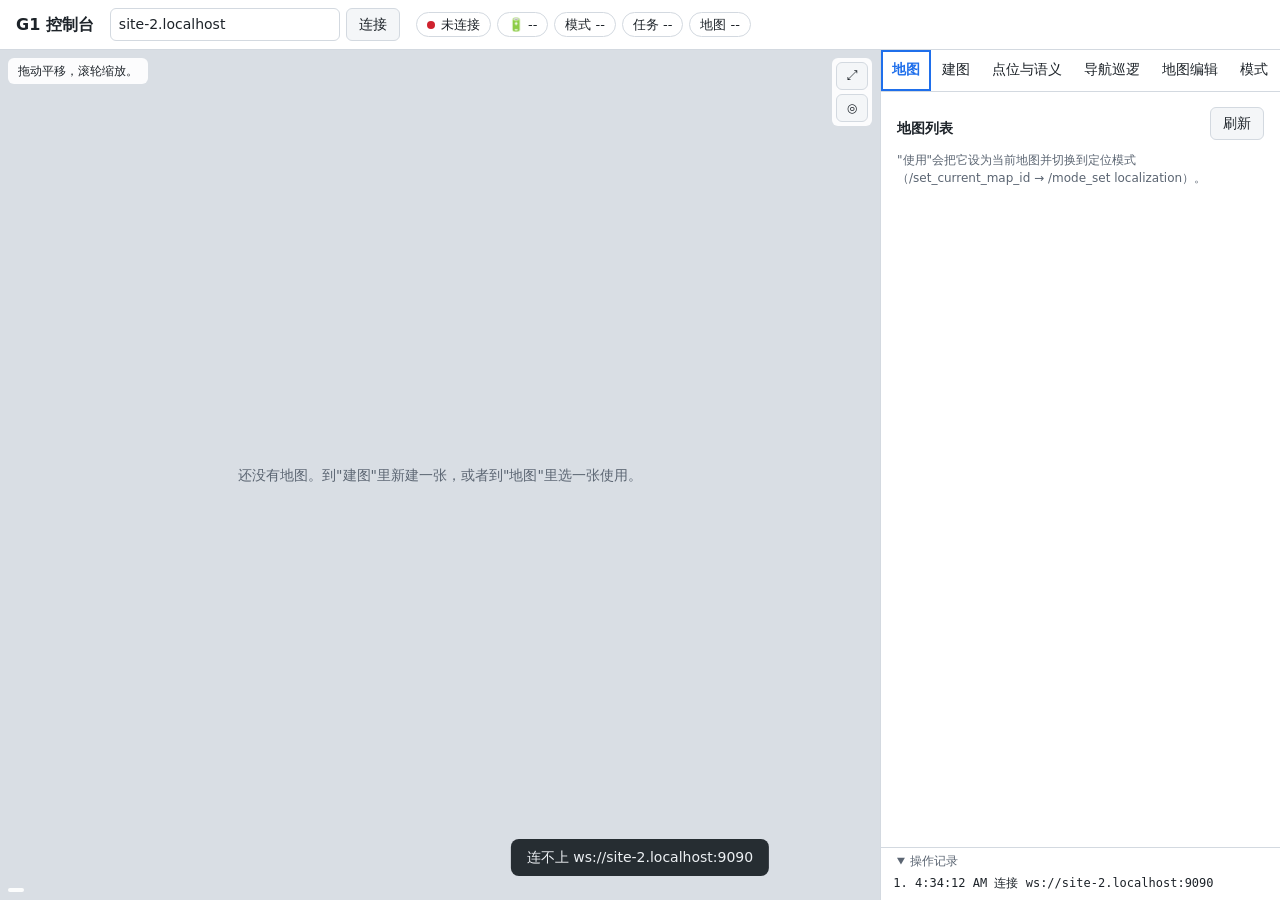
==== g1_web/www/index.html @ 49b6e41a "first commit" ====
<!doctype html>
<html lang="zh-CN">
<head>
<meta charset="utf-8">
<meta name="viewport" content="width=device-width, initial-scale=1">
<title>G1 控制台</title>
<link rel="stylesheet" href="style.css?v=3">
</head>
<body>
<header id="topbar">
  <strong class="brand">G1 控制台</strong>
  <form id="connForm" class="conn">
    <label for="host" class="sr">机器人地址</label>
    <input id="host" placeholder="机器人 IP，例如 192.168.128.146" autocomplete="off">
    <button id="btnConnect" type="submit">连接</button>
  </form>
  <div class="status">
    <span class="pill" id="stConn"><i class="dot"></i><span>未连接</span></span>
    <span class="pill" title="电量">🔋 <span id="stBattery">--</span></span>
    <span class="pill" title="SLAM 状态 + 控制模式">模式 <span id="stMode">--</span></span>
    <span class="pill" title="/task_status">任务 <span id="stTask">--</span></span>
    <span class="pill" title="当前地图">地图 <span id="stMap">--</span></span>
  </div>
</header>

<main>
  <section id="mapArea">
    <canvas id="map"></canvas>
    <div id="mapHint" class="overlay hint"></div>
    <div id="mapCoord" class="overlay coord"></div>
    <div class="overlay zoom">
      <button id="btnFit" title="适应窗口">⤢</button>
      <button id="btnCenterRobot" title="居中到机器人">◎</button>
    </div>
    <div id="mapEmpty" class="empty">还没有地图。到"建图"里新建一张，或者到"地图"里选一张使用。</div>
  </section>

  <aside id="panel">
    <nav id="tabs" role="tablist">
      <button data-tab="maps" class="active">地图</button>
      <button data-tab="mapping">建图</button>
      <button data-tab="points">点位与语义</button>
      <button data-tab="nav">导航巡逻</button>
      <button data-tab="edit">地图编辑</button>
      <button data-tab="mode">模式</button>
    </nav>

    <!-- 地图管理 -->
    <section class="tab" id="tab-maps">
      <div class="row between"><h2>地图列表</h2><button id="btnMapsRefresh">刷新</button></div>
      <p class="note">"使用"会把它设为当前地图并切换到定位模式（/set_current_map_id → /mode_set localization）。</p>
      <ul id="mapList" class="list"></ul>
    </section>

    <!-- 建图 -->
    <section class="tab" id="tab-mapping" hidden>
      <h2>建图</h2>
      <p class="note"><b>开始建图</b>：从空白开始建一张新地图（G1D 会清空机器人上的实时地图，清空前自动备份；要点两次确认）。<br>
        <b>继续建图</b>：在当前使用的地图上接着建（/mode_set continue_mapping；G1D 支持，G1 后端暂不支持）。<br>
        建图时地图实时显示在左边（/map_base64）。</p>
      <div class="row wrap">
        <button id="btnMapStart" class="primary">开始建图</button>
        <button id="btnMapContinue">继续建图</button>
        <button id="btnMapCancel">取消建图（不保存）</button>
      </div>
      <label for="mapName">地图名称</label>
      <div class="row">
        <input id="mapName" placeholder="例如：一楼办公室">
        <button id="btnMapSave" class="primary">保存地图</button>
      </div>
      <p id="mappingInfo" class="note"></p>
    </section>

    <!-- 点位与语义 -->
    <section class="tab" id="tab-points" hidden>
      <h2>点位</h2>
      <p class="note">在地图空地上<b>按住鼠标、朝机器人到达后要面对的方向拖一下再松开</b>新建点位；点选圆点可编辑，拖动圆点可移动。</p>
      <div class="row"><button id="btnPointHere">在机器人当前位置新建</button></div>
      <form id="pointForm" hidden>
        <h3 id="pointFormTitle">新点位</h3>
        <label for="pName">名称</label>
        <input id="pName" placeholder="例如：茶水间" required>
        <label for="pDesc">描述（语义搜索用，写成人会怎么说）</label>
        <textarea id="pDesc" rows="2" placeholder="例如：有饮水机和咖啡机，可以接水、喝水、泡茶"></textarea>
        <div class="grid3">
          <div><label for="pX">x（米）</label><input id="pX" type="number" step="any"></div>
          <div><label for="pY">y（米）</label><input id="pY" type="number" step="any"></div>
          <div><label for="pYaw">朝向（度）</label><input id="pYaw" type="number" step="any"></div>
        </div>
        <p id="pWarn" class="warn"></p>
        <div class="row wrap">
          <button id="btnPointSave" type="submit" class="primary">保存</button>
          <button id="btnPointGo" type="button">导航到这里</button>
          <button id="btnPointDelete" type="button" class="danger">删除</button>
          <button id="btnPointCancel" type="button">取消</button>
        </div>
      </form>
      <ul id="pointList" class="list compact"></ul>

      <h2>语义地图</h2>
      <p class="note">说一句话，找到最相关的点位（名称 + 描述）。点位改动后会自动重建。</p>
      <div class="row">
        <input id="semQuery" placeholder="例如：我想喝水">
        <button id="btnSemSearch">搜索</button>
        <button id="btnSemGo" class="primary">去那里</button>
      </div>
      <div id="semResult" class="result"></div>
      <div class="row"><button id="btnSemRebuild" class="subtle">手动重建语义库</button></div>

      <h3>调试记录</h3>
      <p class="note">所有来源（网页、服务调用、ASR 话题）的每一次请求。原文按收到的样子显示，看不见的字符用
        <span class="inv">黄底</span> 标出来：原文就不对是发送方的问题；原文没问题但得分低或匹配错，是点位描述或阈值的问题。</p>
      <div class="row">
        <input id="semAsrText" placeholder="模拟 ASR：往 /semantic_map/text_in 发一句">
        <button id="btnSemAsr">发送</button>
      </div>
      <div class="row">
        <label class="check"><input type="checkbox" id="semDebugIssues"> 只看有问题的</label>
        <button id="btnSemDebugRefresh" class="subtle">刷新</button>
      </div>
      <ul id="semDebug" class="list debug"></ul>
    </section>

    <!-- 导航巡逻 -->
    <section class="tab" id="tab-nav" hidden>
      <h2>任务控制</h2>
      <p class="note">当前任务：<b id="navTask">--</b></p>
      <div class="row">
        <button id="btnPause">暂停</button>
        <button id="btnResume">继续</button>
        <button id="btnCancel" class="danger">取消</button>
      </div>
      <h2>单点导航</h2>
      <div class="row">
        <label for="navPoint" class="sr">目标点位</label>
        <select id="navPoint"></select>
        <button id="btnNavGo" class="primary">导航</button>
      </div>
      <h2>巡逻</h2>
      <p class="note">按勾选顺序依次经过，走完一圈回到第一个点继续（/patrol_path）。</p>
      <ul id="patrolList" class="list compact"></ul>
      <div class="row"><button id="btnPatrolStart" class="primary">开始巡逻</button></div>
      <p class="note">接口文档里的巡逻圈数/时长（patrol_count / patrol_duration）目前后端的 PatrolControl.srv 没有这两个字段，暂不提供。</p>
    </section>

    <!-- 地图编辑 -->
    <section class="tab" id="tab-edit" hidden>
      <h2>禁行线</h2>
      <p class="note">点"画禁行线"后，在地图上依次点起点和终点。</p>
      <div class="row">
        <button id="btnNogoDraw">画禁行线</button>
        <button id="btnNogoSave" class="primary">保存禁行线</button>
      </div>
      <ul id="nogoList" class="list compact"></ul>
      <h2>橡皮擦</h2>
      <p class="note">点"橡皮擦"后在地图上点击或拖动涂抹，然后"应用"写回地图文件（/map_editor）。</p>
      <div class="row">
        <button id="btnEraser">橡皮擦</button>
        <label for="eraserSize" class="sr">大小</label>
        <select id="eraserSize">
          <option value="0.2">0.2 米</option>
          <option value="0.5" selected>0.5 米</option>
          <option value="1.0">1.0 米</option>
        </select>
        <label for="eraserGray" class="sr">涂成</label>
        <select id="eraserGray">
          <option value="0" selected>擦成空地</option>
          <option value="100">画成障碍</option>
        </select>
      </div>
      <div class="row">
        <button id="btnEraserApply" class="primary">应用橡皮擦</button>
        <button id="btnEraserClear">清除涂抹</button>
      </div>
    </section>

    <!-- 模式 -->
    <section class="tab" id="tab-mode" hidden>
      <h2>模式设置（/mode_set）</h2>
      <div class="modes">
        <button data-mode="mapping">新建图<small>mapping</small></button>
        <button data-mode="continue_mapping">继续建图<small>continue_mapping</small></button>
        <button data-mode="localization">定位<small>localization</small></button>
        <button data-mode="patrol">导航/巡逻<small>patrol</small></button>
        <button data-mode="remote_control">遥控<small>remote_control</small></button>
        <button data-mode="idle">空闲<small>idle</small></button>
      </div>
      <h2>重定位</h2>
      <p class="warn">发 /initialpose（接口文档 1.1）。G1D：直接设置底盘位姿，会立即生效；G1：Lightning 定位里的订阅还没实机验证。</p>
      <div class="row">
        <button id="btnRelocate">在地图上拖动设置位姿</button>
        <button id="btnRelocateZero">回到原点</button>
      </div>
    </section>

    <details id="logBox" open>
      <summary>操作记录</summary>
      <ol id="log"></ol>
    </details>
  </aside>
</main>
<div id="toast" role="status" aria-live="polite"></div>

<script src="vendor/roslib.js"></script>
<script src="app.js?v=5"></script>
</body>
</html>
---- g1_web/www/style.css ----
:root {
  --bg: #eef1f4; --panel: #ffffff; --text: #1d2329; --muted: #5b6572; --line: #d3d9e0;
  --accent: #1f6feb; --accent-ink: #ffffff; --ok: #1a7f37; --warn: #9a6700; --bad: #cf222e;
  --btn: #f4f6f8; --btn-hover: #e8ecf0; --map-bg: #d9dee4; --overlay: rgba(255,255,255,.92);
  --robot: #d63384; --point: #1f6feb; --point-sel: #e8590c; --hit: #1a7f37; --nogo: #cf222e;
  color-scheme: light;
}
@media (prefers-color-scheme: dark) {
  :root {
    --bg: #111418; --panel: #191d22; --text: #e3e7ec; --muted: #9aa5b1; --line: #313842;
    --accent: #4b8ff5; --btn: #232931; --btn-hover: #2b323b; --map-bg: #0d1013; --overlay: rgba(25,29,34,.92);
    --robot: #f06aa8; --point: #5b9cf8; --point-sel: #f2884b; --hit: #3fb950; --nogo: #f06868;
    color-scheme: dark;
  }
}
* { box-sizing: border-box; }
[hidden] { display: none !important; }  /* 否则 .empty 等自带 display 的元素设了 hidden 仍会显示 */
html, body { height: 100%; margin: 0; }
body { display: flex; flex-direction: column; background: var(--bg); color: var(--text);
  font: 14px/1.5 system-ui, -apple-system, "PingFang SC", "Microsoft YaHei", sans-serif; }
button, input, select, textarea { font: inherit; color: inherit; }
button { padding: 5px 12px; border: 1px solid var(--line); border-radius: 6px; background: var(--btn); cursor: pointer; }
button:hover:not(:disabled) { background: var(--btn-hover); }
button:disabled { opacity: .5; cursor: default; }
button.primary { background: var(--accent); border-color: var(--accent); color: var(--accent-ink); }
button.danger { color: var(--bad); }
button.active { outline: 2px solid var(--accent); outline-offset: -2px; }
button.subtle { border: none; background: none; color: var(--muted); padding-left: 0; }
input, select, textarea { padding: 5px 8px; border: 1px solid var(--line); border-radius: 6px; background: var(--panel); min-width: 0; }
input, textarea { width: 100%; }
:focus-visible { outline: 2px solid var(--accent); outline-offset: 1px; }
.sr { position: absolute; width: 1px; height: 1px; overflow: hidden; clip: rect(0 0 0 0); }

#topbar { display: flex; flex-wrap: wrap; gap: 8px 16px; align-items: center; padding: 8px 16px;
  background: var(--panel); border-bottom: 1px solid var(--line); }
.brand { font-size: 16px; }
.conn { display: flex; gap: 6px; }
.conn input { width: 230px; }
.status { display: flex; flex-wrap: wrap; gap: 6px; }
.pill { padding: 2px 10px; border: 1px solid var(--line); border-radius: 999px; font-size: 13px; white-space: nowrap;
  font-variant-numeric: tabular-nums; }
.dot { display: inline-block; width: 8px; height: 8px; border-radius: 50%; background: var(--bad); margin-right: 6px; }
.pill.on .dot { background: var(--ok); }

main { flex: 1; display: flex; min-height: 0; }
#mapArea { flex: 1; position: relative; min-width: 0; background: var(--map-bg); }
canvas { display: block; width: 100%; height: 100%; touch-action: none; }
.overlay { position: absolute; background: var(--overlay); border-radius: 6px; font-size: 12px; }
.hint { left: 8px; top: 8px; padding: 4px 10px; max-width: 60%; }
.hint:empty { display: none; }
.coord { left: 8px; bottom: 8px; padding: 2px 8px; font-family: ui-monospace, monospace; }
.zoom { right: 8px; top: 8px; display: flex; flex-direction: column; gap: 4px; padding: 4px; }
.zoom button { width: 32px; padding: 4px; }
.empty { position: absolute; inset: 0; display: flex; align-items: center; justify-content: center; color: var(--muted);
  padding: 24px; text-align: center; pointer-events: none; }

#panel { width: 400px; background: var(--panel); border-left: 1px solid var(--line); display: flex; flex-direction: column;
  min-height: 0; }
#tabs { display: flex; flex-wrap: wrap; border-bottom: 1px solid var(--line); }
#tabs button { border: none; border-radius: 0; background: none; padding: 9px 11px; border-bottom: 2px solid transparent; }
#tabs button.active { border-bottom-color: var(--accent); color: var(--accent); font-weight: 600; }
.tab { padding: 4px 16px 12px; overflow-y: auto; flex: 1; }
h2 { font-size: 14px; margin: 16px 0 6px; }
h3 { font-size: 13px; margin: 8px 0 4px; }
label { display: block; font-size: 12px; color: var(--muted); margin: 8px 0 2px; }
.note { color: var(--muted); font-size: 12px; margin: 4px 0 8px; }
.warn { color: var(--warn); font-size: 12px; margin: 4px 0 8px; }
.warn:empty { display: none; }
.row { display: flex; gap: 6px; align-items: center; margin: 6px 0; }
.row.wrap { flex-wrap: wrap; }
.row.between { justify-content: space-between; }
.row input { flex: 1; }
.grid3 { display: grid; grid-template-columns: repeat(3, 1fr); gap: 6px; }
#pointForm { border: 1px solid var(--line); border-radius: 8px; padding: 4px 10px 8px; margin: 8px 0; }

.list { list-style: none; margin: 0; padding: 0; display: flex; flex-direction: column; gap: 6px; }
.list li { border: 1px solid var(--line); border-radius: 6px; padding: 6px 8px; display: flex; gap: 6px;
  align-items: center; justify-content: space-between; }
.list li.sel { border-color: var(--point-sel); }
.list li.current { border-color: var(--ok); }
.list .grow { flex: 1; min-width: 0; cursor: pointer; }
.list .t { font-weight: 600; overflow-wrap: anywhere; }
.list .s { font-size: 12px; color: var(--muted); font-variant-numeric: tabular-nums; overflow-wrap: anywhere; }
.list .actions { display: flex; gap: 4px; flex-wrap: wrap; justify-content: flex-end; }
.list .actions button { padding: 2px 8px; font-size: 12px; }
.list.compact li { padding: 4px 8px; }
.order { display: inline-block; min-width: 20px; text-align: center; font-weight: 600; color: var(--accent); }

.result { font-size: 13px; }
.result .best { font-weight: 600; color: var(--hit); }
.result table { width: 100%; border-collapse: collapse; margin-top: 4px; font-variant-numeric: tabular-nums; }
.result td { padding: 2px 4px; border-top: 1px solid var(--line); }
.modes { display: grid; grid-template-columns: repeat(auto-fill, minmax(110px, 1fr)); gap: 6px; }
.modes button { display: flex; flex-direction: column; align-items: center; padding: 8px; }
.modes small { color: var(--muted); font-size: 11px; }
.modes button.active small { color: inherit; }

#logBox { border-top: 1px solid var(--line); padding: 4px 16px; max-height: 28%; overflow-y: auto; font-size: 12px; }
#logBox summary { cursor: pointer; color: var(--muted); }
#log { margin: 4px 0; padding-left: 18px; font-family: ui-monospace, monospace; }
#log li { overflow-wrap: anywhere; }
#log .ok { color: var(--ok); } #log .err { color: var(--bad); }
#toast { position: fixed; left: 50%; bottom: 24px; transform: translateX(-50%); background: var(--text); color: var(--bg);
  padding: 8px 16px; border-radius: 8px; opacity: 0; transition: opacity .2s; pointer-events: none; max-width: 90vw; }
#toast.show { opacity: .95; }

@media (max-width: 860px) {
  main { flex-direction: column; }
  #mapArea { height: 50vh; flex: none; }
  #panel { width: auto; border-left: none; border-top: 1px solid var(--line); flex: 1; }
  .conn input { width: 160px; }
}
@media (prefers-reduced-motion: reduce) { #toast { transition: none; } }

/* 语义地图调试记录 */
.inv { background: #fff3b0; color: #6b4f00; border-radius: 2px; padding: 0 1px; font-family: ui-monospace, monospace; font-size: 11px; }
.list.debug { max-height: 320px; overflow-y: auto; }
.list.debug li { display: block; font-size: 12px; }
.list.debug .meta { color: var(--muted, #666); }
.list.debug .raw { font-size: 13px; margin: 2px 0; word-break: break-all; }
.list.debug .issue { color: var(--warn); }
.list.debug .res.bad { color: var(--bad); }
.list.debug .res .best { color: var(--hit); font-weight: 600; }
label.check { display: inline-flex; align-items: center; gap: 4px; font-size: 13px; }
label.check input { width: auto; }
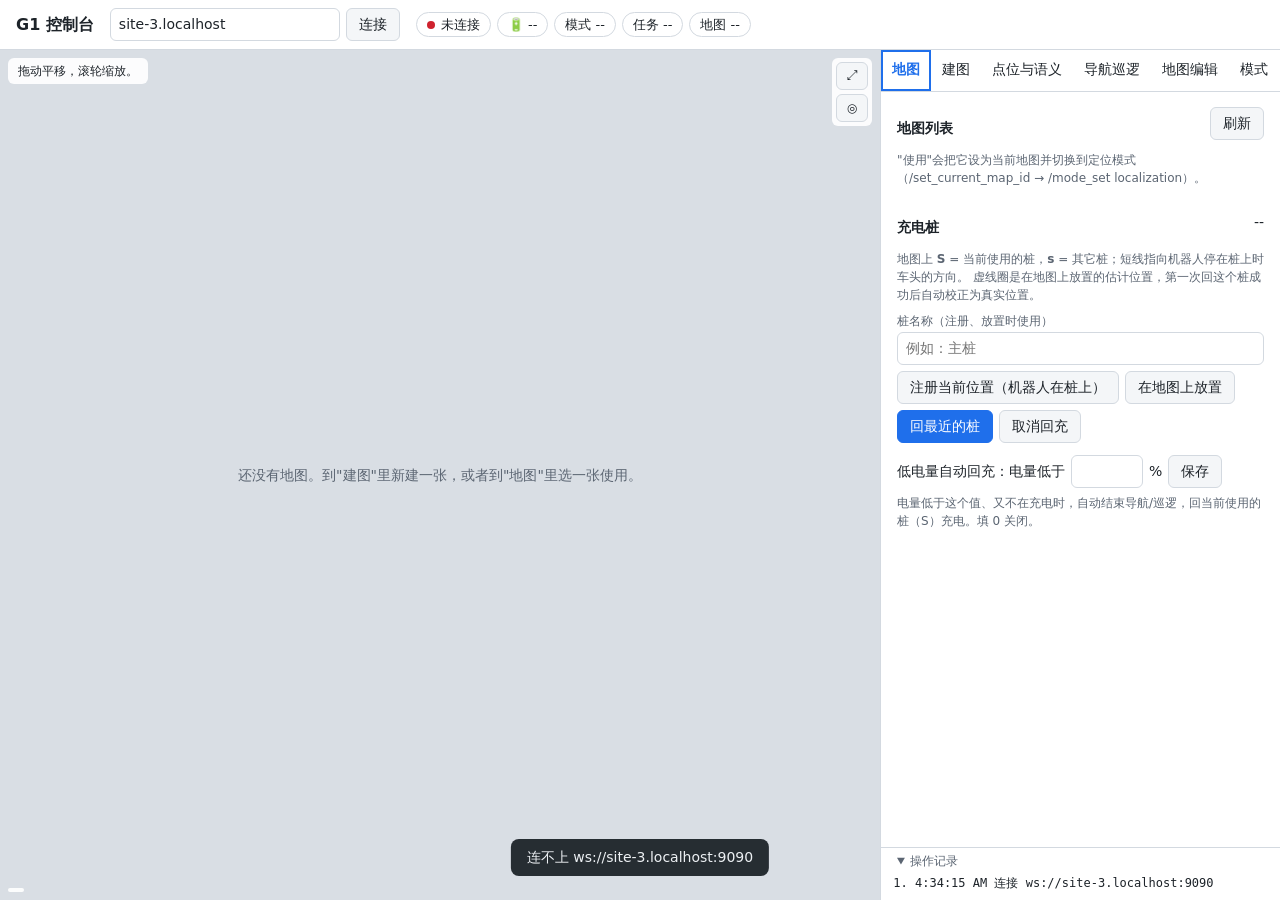
==== commit 0742d0bb: "增加设置回冲点以及低电量回充电功能" ====
--- a/g1_web/www/index.html
+++ b/g1_web/www/index.html
@@ -4,7 +4,7 @@
 <meta charset="utf-8">
 <meta name="viewport" content="width=device-width, initial-scale=1">
 <title>G1 控制台</title>
-<link rel="stylesheet" href="style.css?v=3">
+<link rel="stylesheet" href="style.css?v=7">
 </head>
 <body>
 <header id="topbar">
@@ -20,6 +20,7 @@
     <span class="pill" title="SLAM 状态 + 控制模式">模式 <span id="stMode">--</span></span>
     <span class="pill" title="/task_status">任务 <span id="stTask">--</span></span>
     <span class="pill" title="当前地图">地图 <span id="stMap">--</span></span>
+    <span class="pill going" id="stDock" title="/dock_state = goto_dock_pose" hidden>⚡ 回充中</span>
   </div>
 </header>
 
@@ -50,6 +51,29 @@
       <div class="row between"><h2>地图列表</h2><button id="btnMapsRefresh">刷新</button></div>
       <p class="note">"使用"会把它设为当前地图并切换到定位模式（/set_current_map_id → /mode_set localization）。</p>
       <ul id="mapList" class="list"></ul>
+
+      <div class="row between"><h2>充电桩</h2><span class="s" id="dockState" title="/dock_state">--</span></div>
+      <p class="note">地图上 <b>S</b> = 当前使用的桩，<b>s</b> = 其它桩；短线指向机器人停在桩上时车头的方向。
+        虚线圈是在地图上放置的估计位置，第一次回这个桩成功后自动校正为真实位置。</p>
+      <label for="dockName">桩名称（注册、放置时使用）</label>
+      <input id="dockName" placeholder="例如：主桩">
+      <div class="row wrap">
+        <button id="btnDockRegister" title="机器人停在桩上时用（/cmd_dock set_dock_pose）">注册当前位置（机器人在桩上）</button>
+        <button id="btnDockPlace">在地图上放置</button>
+      </div>
+      <div class="row wrap">
+        <button id="btnDockGo" class="primary">回最近的桩</button>
+        <button id="btnDockCancel">取消回充</button>
+      </div>
+      <ul id="dockList" class="list"></ul>
+      <div class="row">
+        <span>低电量自动回充：电量低于</span>
+        <label for="lowBattery" class="sr">阈值（%）</label>
+        <input id="lowBattery" type="number" min="0" max="99" step="1" class="num">
+        <span>%</span>
+        <button id="btnLowBatterySave">保存</button>
+      </div>
+      <p class="note">电量低于这个值、又不在充电时，自动结束导航/巡逻，回当前使用的桩（S）充电。填 0 关闭。</p>
     </section>
 
     <!-- 建图 -->
@@ -202,6 +226,6 @@
 <div id="toast" role="status" aria-live="polite"></div>
 
 <script src="vendor/roslib.js"></script>
-<script src="app.js?v=5"></script>
+<script src="app.js?v=11"></script>
 </body>
 </html>
--- a/g1_web/www/style.css
+++ b/g1_web/www/style.css
@@ -2,14 +2,14 @@
   --bg: #eef1f4; --panel: #ffffff; --text: #1d2329; --muted: #5b6572; --line: #d3d9e0;
   --accent: #1f6feb; --accent-ink: #ffffff; --ok: #1a7f37; --warn: #9a6700; --bad: #cf222e;
   --btn: #f4f6f8; --btn-hover: #e8ecf0; --map-bg: #d9dee4; --overlay: rgba(255,255,255,.92);
-  --robot: #d63384; --point: #1f6feb; --point-sel: #e8590c; --hit: #1a7f37; --nogo: #cf222e;
+  --robot: #d63384; --point: #1f6feb; --point-sel: #e8590c; --hit: #1a7f37; --nogo: #cf222e; --dock: #0a7d6e;
   color-scheme: light;
 }
 @media (prefers-color-scheme: dark) {
   :root {
     --bg: #111418; --panel: #191d22; --text: #e3e7ec; --muted: #9aa5b1; --line: #313842;
     --accent: #4b8ff5; --btn: #232931; --btn-hover: #2b323b; --map-bg: #0d1013; --overlay: rgba(25,29,34,.92);
-    --robot: #f06aa8; --point: #5b9cf8; --point-sel: #f2884b; --hit: #3fb950; --nogo: #f06868;
+    --robot: #f06aa8; --point: #5b9cf8; --point-sel: #f2884b; --hit: #3fb950; --nogo: #f06868; --dock: #3cc7b4;
     color-scheme: dark;
   }
 }
@@ -41,6 +41,7 @@
   font-variant-numeric: tabular-nums; }
 .dot { display: inline-block; width: 8px; height: 8px; border-radius: 50%; background: var(--bad); margin-right: 6px; }
 .pill.on .dot { background: var(--ok); }
+.pill.going { color: var(--dock); border-color: var(--dock); font-weight: 600; }
 
 main { flex: 1; display: flex; min-height: 0; }
 #mapArea { flex: 1; position: relative; min-width: 0; background: var(--map-bg); }
@@ -84,6 +85,13 @@
 .list .actions { display: flex; gap: 4px; flex-wrap: wrap; justify-content: flex-end; }
 .list .actions button { padding: 2px 8px; font-size: 12px; }
 .list.compact li { padding: 4px 8px; }
+.list li.dock-current { border-color: var(--dock); }
+.dock-mark { display: inline-block; width: 20px; text-align: center; font-weight: 700; color: var(--dock); }
+.tag { display: inline-block; font-size: 11px; font-weight: 600; padding: 0 6px; border-radius: 4px; margin-left: 4px;
+  border: 1px solid currentColor; }
+.tag.current { color: var(--dock); }
+.tag.est { color: var(--warn); }
+.row input.num { flex: none; width: 72px; }
 .order { display: inline-block; min-width: 20px; text-align: center; font-weight: 600; color: var(--accent); }
 
 .result { font-size: 13px; }
